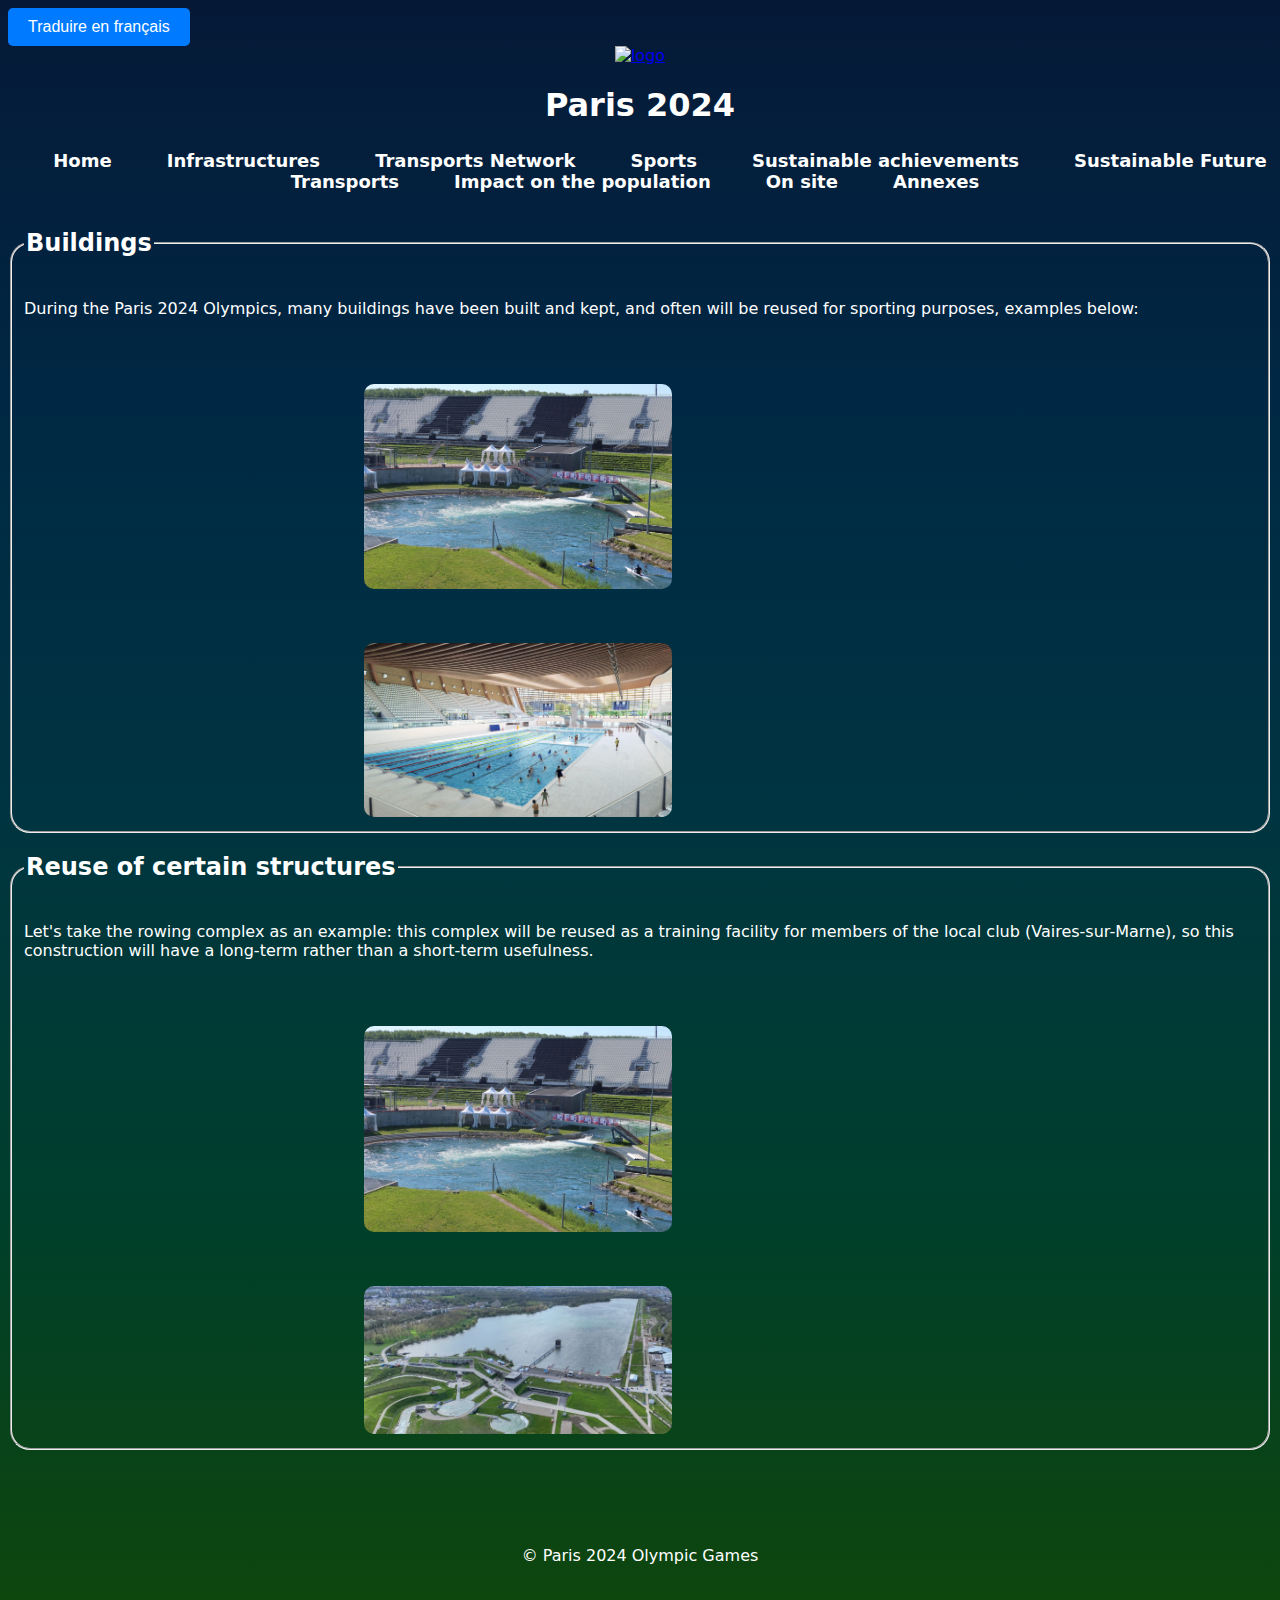
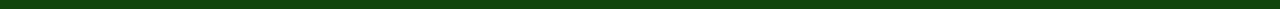
==== perennes.html @ f5bd85f0 "Ajout des fichiers" ====
<!doctype html>
<html lang="en">
  <head>
    <meta charset="utf-8" />
    <meta name="viewport" content="width=device-width" />
    <title>Paris 2024</title>
    <link href="style.css" rel="stylesheet" />
    <link rel="shortcut icon" type="image/png" href="logoo.png" />
  </head>

  <body>
    <button class="translate-btn" onclick="toggleTranslation()">Traduire en français</button>
    <header>
      <a href="index.html">
        <img src="Image/logoo.png" id="logo" alt="logo"/>
      </a>
      <h1 id="header-title">Paris 2024</h1>
      <nav>
        <ul>
          <li><a href="index.html" id="nav-home">Home</a></li>
          <li><a href="infrastructures.html" id="nav-infra">Infrastructures</a></li>
          <li><a href="transports.html" id="nav-transports">Transports Network</a></li>
          <li><a href="sports.html" id="nav-sports">Sports</a></li>
          <li><a href="perennes.html" id="nav-achievements">Sustainable achievements</a></li>
          <li><a href="transportsFuturDurable.html" id="nav-durable">Sustainable Future Transports</a></li>
          <li><a href="impactHabitant.html" id="nav-population">Impact on the population</a></li>
          <li><a href="surPlace.html" id="nav-surPlace">On site</a></li>
          <li><a href="annexes.html" id="nav-Annexes">Annexes</a></li>
        </ul>
      </nav>
    </header>

    <fieldset>
      <legend>
        <h2 id="welcome-title">Buildings</h2>
      </legend>
      <p id="welcome-text">
        During the Paris 2024 Olympics, many buildings have been built and kept, and often will be reused for sporting purposes, examples below:
      </p>

      <section class="transports">
        <img src="Aviron.jpg" id="transports2" alt="Rowing Complex"/>
        <img src="Piscine.jpg" id="transports2" alt="Olympic Swimming Pool"/>
      </section>
    </fieldset>

    <fieldset>
      <legend>
        <h2 id="reuse-title">Reuse of certain structures</h2>
      </legend>
      <p id="reuse-text">
        Let's take the rowing complex as an example: this complex will be reused as a training facility for members of the local club (Vaires-sur-Marne), so this construction will have a long-term rather than a short-term usefulness.
      </p>

      <section class="transports">
        <img src="Aviron.jpg" id="transports2" alt="Rowing Complex"/>
        <img src="Vaires.png" id="transports2" alt="Vaires-sur-Marne Complex"/>
      </section>
    </fieldset>

    <footer> © Paris 2024 Olympic Games</footer>

    <script>
      let currentLanguage = 'english';

      function toggleTranslation() {
        if (currentLanguage === 'english') {
          // Traduire en français
          document.getElementById('header-title').innerText = 'Paris 2024';
          document.getElementById('nav-home').innerText = 'Accueil';
          document.getElementById('nav-infra').innerText = 'Infrastructures';
          document.getElementById('nav-transports').innerText = 'Réseau de transports';
          document.getElementById('nav-sports').innerText = 'Sports';
          document.getElementById('nav-achievements').innerText = 'Réalisations pérennes';
          document.getElementById('nav-durable').innerText = 'Transports Futur Durable';
          document.getElementById('nav-population').innerText = 'Impact sur la population';
          document.getElementById('nav-surPlace').innerText = 'Sur place';
          document.getElementById('nav-Annexes').innerText = 'Annexes';

          document.getElementById('welcome-title').innerText = 'Bâtiments';
          document.getElementById('welcome-text').innerText = `Pendant les Jeux Olympiques de Paris 2024, de nombreux bâtiments ont été construits et conservés, et seront souvent réutilisés à des fins sportives, comme illustré ci-dessous :`;

          document.getElementById('reuse-title').innerText = 'Réutilisation de certaines structures';
          document.getElementById('reuse-text').innerText = `Prenons l'exemple du complexe d'aviron : ce complexe sera réutilisé comme centre d'entraînement pour les membres du club local (Vaires-sur-Marne), cette construction a une utilité à long terme plutôt qu'à court terme.`;

          document.querySelector('.translate-btn').innerText = 'Traduire en anglais';
          currentLanguage = 'french';
        } else {
          // Traduire en anglais
          document.getElementById('header-title').innerText = 'Paris 2024';
          document.getElementById('nav-home').innerText = 'Home';
          document.getElementById('nav-infra').innerText = 'Infrastructures';
          document.getElementById('nav-transports').innerText = 'Transport Network';
          document.getElementById('nav-sports').innerText = 'Sports';
          document.getElementById('nav-achievements').innerText = 'Sustainable achievements';
          document.getElementById('nav-durable').innerText = 'Sustainable Future Transports';
          document.getElementById('nav-population').innerText = 'Impact on the Population';
          document.getElementById('nav-surPlace').innerText = 'On site';
          document.getElementById('nav-Annexes').innerText = 'Annexes';

          document.getElementById('welcome-title').innerText = 'Buildings';
          document.getElementById('welcome-text').innerText = `During the Paris 2024 Olympics, many buildings were built and kept, and will often be reused for sporting purposes, as illustrated below:`;

          document.getElementById('reuse-title').innerText = 'Reuse of Certain Structures';
          document.getElementById('reuse-text').innerText = `Let's take the rowing complex as an example: this complex will be reused as a training facility for members of the local club (Vaires-sur-Marne), so this construction will have long-term rather than short-term usefulness.`;

          document.querySelector('.translate-btn').innerText = 'Traduire en français';
          currentLanguage = 'english';
        }
      }
    </script>
  </body>
</html>
---- style.css ----
header {
  text-align: center;
}

body {
  background-image: linear-gradient(to bottom, #051937, #002844, #003441, #003f2c, #0e460c);
  color: white;
  font-family: system-ui, -apple-system, BlinkMacSystemFont, 'Segoe UI', Roboto, Oxygen, Ubuntu, Cantarell, 'Open Sans', 'Helvetica Neue', sans-serif;
}

footer {
  margin-top: 5%;
  color: white;
  height: 55px;
  padding-top: 33px;
  text-align: center;
}

nav {
  text-align: center;
  padding: 1px;
  margin-top: -1%;
}

#Hollywood {
  width: 80%;
  border-radius: 10px;
}

.JO {
  display: inline-block;
  margin-left: 700px;
}

#Village {
  margin-left: 740px;
  border-radius: 10px;
}

.JO2 {
  display: inline-block;
  margin-left: 825px;
}

#logo {
  width: 5%;
}

nav a {
  text-decoration: none;
  font-weight: bold;
  padding-right: 50px;
  color: white;
  height: 20px;
  font-size: 18px;
}

nav a:hover {
  color: #1e90ff;
}

nav li {
  display: inline;
  list-style: none;
}

fieldset {
  border-radius: 20px;
}

#plageLa {
  display: inline-block;
  width: 25%;
  margin-left: 340px;
  border-radius: 10px;
}

.transports {
  display: inline-block;
}

#transports2 {
  width: 25%;
  margin-left: 340px;
  margin-top: 50px;
  border-radius: 10px;
}

#ecriture {
  font-weight: bold;
}

#gras {
  font-weight: bold;
  color: violet;
}

.translate-btn {
  padding: 10px 20px;
  background-color: #007bff;
  color: white;
  border: none;
  cursor: pointer;
  font-size: 16px;
  border-radius: 5px;
}

.translate-btn:hover {
  background-color: #0056b3;
}

#NonJO {
  width: 27%;
  border-radius: 10px;
  position: relative;
  left: 800px;
}

#commentaire {
  position: relative;
  left: 1300px;
  top: 1px;
}

#imageSurPlace {
  width: 20%;
  display: inline-block;
  border-radius: 5px;
  margin: 50px;
  position: relative;
  left: 320px;
}

#imageSurPlace2 {
  width: 20%;
  display: inline-block;
  border-radius: 5px;
  margin: 50px;
  position: relative;
  left: 605px;
}

#lienCouleur {
  color: violet;
}
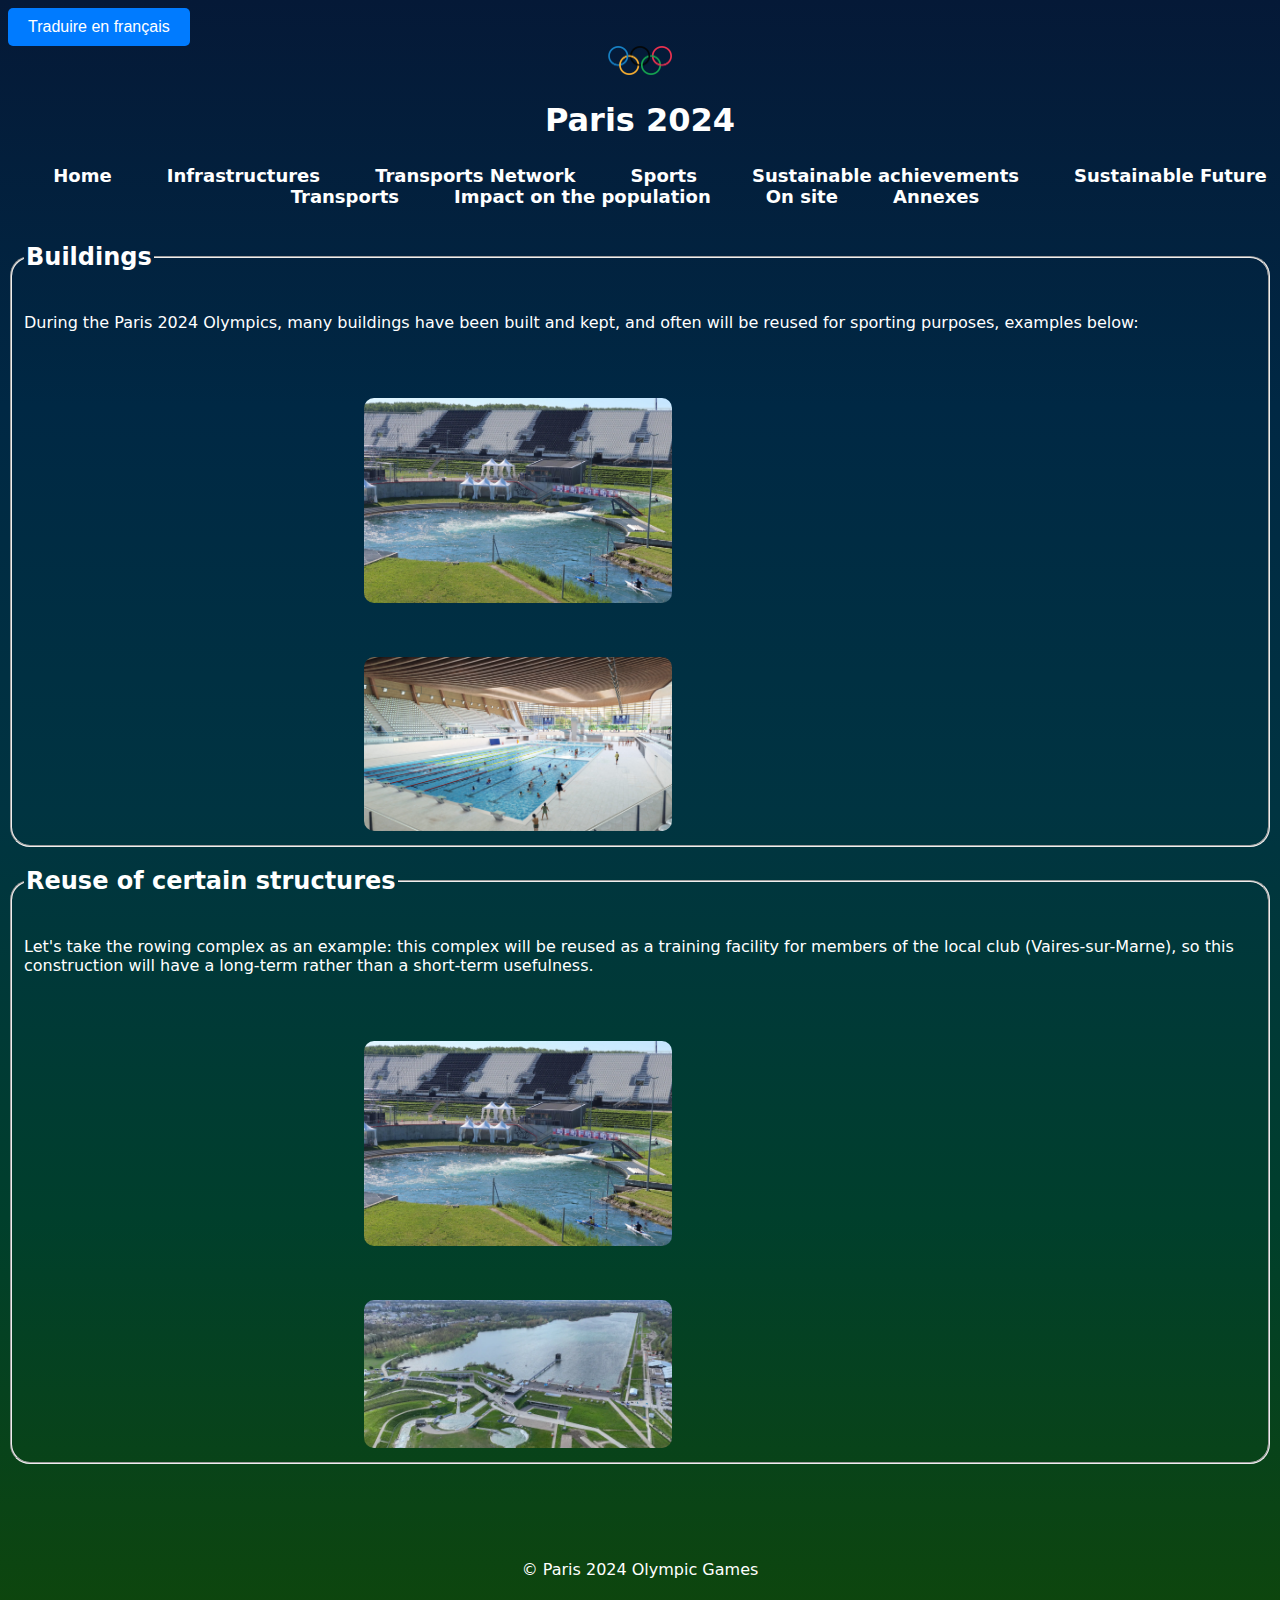
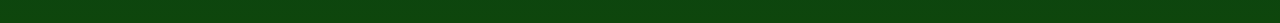
==== commit 8be27ea6: "Reglage soucis" ====
--- a/perennes.html
+++ b/perennes.html
@@ -12,7 +12,7 @@
     <button class="translate-btn" onclick="toggleTranslation()">Traduire en français</button>
     <header>
       <a href="index.html">
-        <img src="Image/logoo.png" id="logo" alt="logo"/>
+        <img src="logoo.png" id="logo" alt="logo"/>
       </a>
       <h1 id="header-title">Paris 2024</h1>
       <nav>
